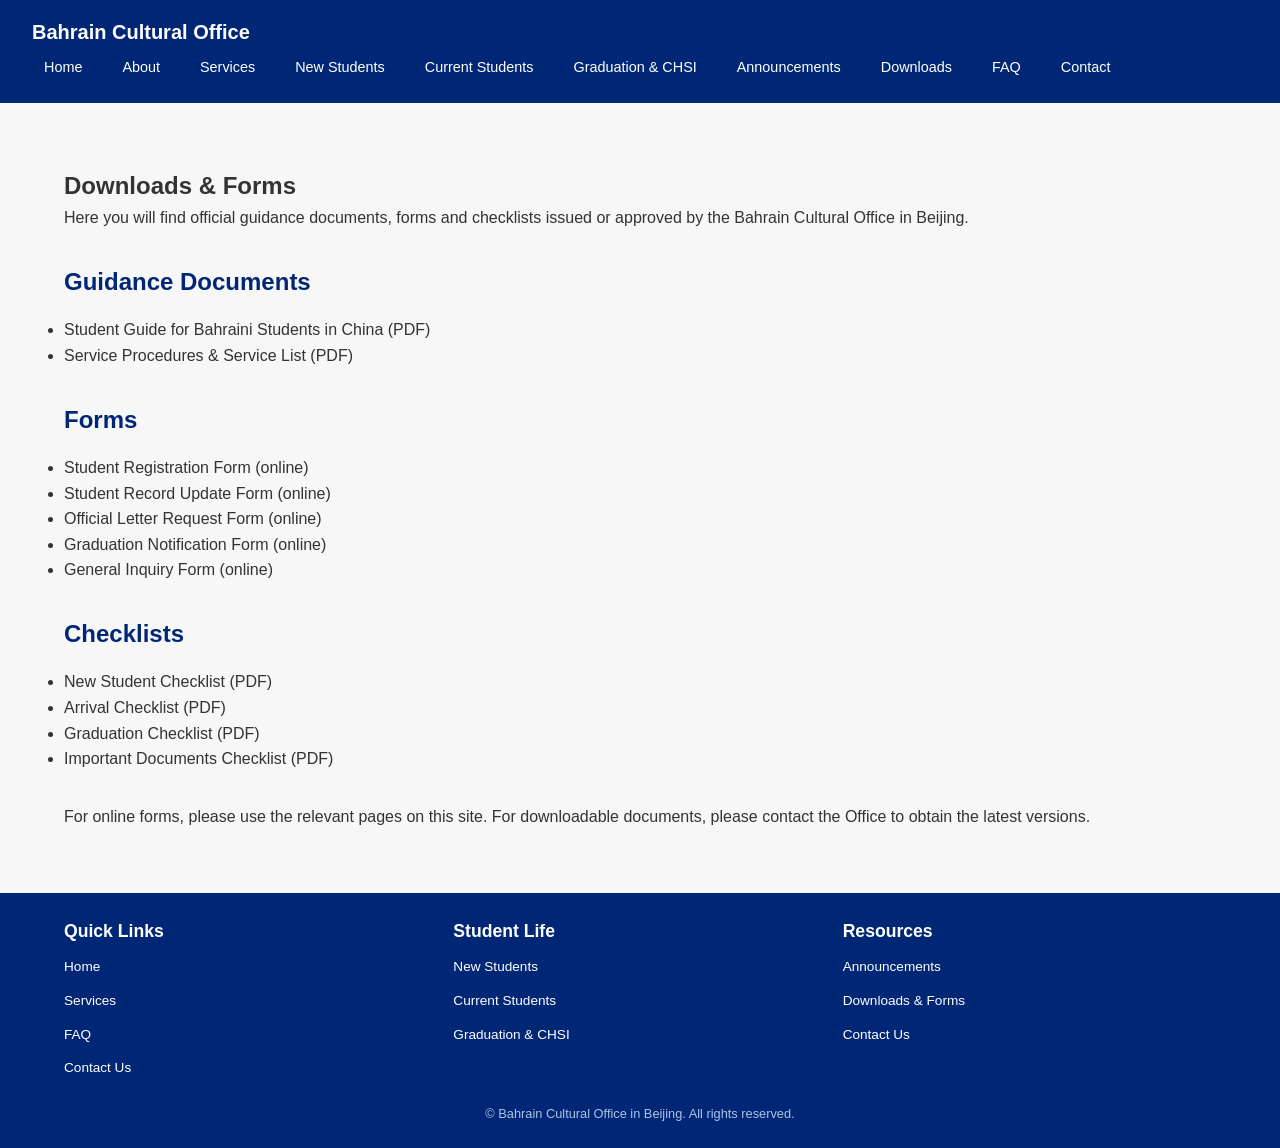
==== downloads.html @ a962391a "Add files via upload" ====
<!DOCTYPE html>
<html lang="en">
<head>
    <meta charset="UTF-8">
    <meta name="viewport" content="width=device-width, initial-scale=1.0">
    <title>Downloads &amp; Forms – Bahrain Cultural Office</title>
    <link rel="stylesheet" href="style.css">
</head>
<body>
    <header>
        <nav>
            <div class="logo"><a href="index.html" style="color:#fff;text-decoration:none;">Bahrain Cultural Office</a></div>
            <ul>
                <li><a href="index.html">Home</a></li>
                <li><a href="about.html">About</a></li>
                <li><a href="services.html">Services</a></li>
                <li><a href="new-students.html">New Students</a></li>
                <li><a href="current-students.html">Current Students</a></li>
                <li><a href="graduation.html">Graduation &amp; CHSI</a></li>
                <li><a href="announcements.html">Announcements</a></li>
                <li><a href="downloads.html">Downloads</a></li>
                <li><a href="faq.html">FAQ</a></li>
                <li><a href="contact.html">Contact</a></li>
            </ul>
        </nav>
    </header>
    <main class="container">
        <section class="section">
            <h1>Downloads &amp; Forms</h1>
            <p>Here you will find official guidance documents, forms and checklists issued or approved by the Bahrain Cultural Office in Beijing.</p>
        </section>
        <section class="section">
            <h2>Guidance Documents</h2>
            <ul>
                <li>Student Guide for Bahraini Students in China (PDF)</li>
                <li>Service Procedures &amp; Service List (PDF)</li>
            </ul>
        </section>
        <section class="section">
            <h2>Forms</h2>
            <ul>
                <li>Student Registration Form (online)</li>
                <li>Student Record Update Form (online)</li>
                <li>Official Letter Request Form (online)</li>
                <li>Graduation Notification Form (online)</li>
                <li>General Inquiry Form (online)</li>
            </ul>
        </section>
        <section class="section">
            <h2>Checklists</h2>
            <ul>
                <li>New Student Checklist (PDF)</li>
                <li>Arrival Checklist (PDF)</li>
                <li>Graduation Checklist (PDF)</li>
                <li>Important Documents Checklist (PDF)</li>
            </ul>
        </section>
        <section class="section">
            <p>For online forms, please use the relevant pages on this site. For downloadable documents, please contact the Office to obtain the latest versions.</p>
        </section>
    </main>
    <footer>
        <div class="footer-container">
            <div>
                <h4>Quick Links</h4>
                <ul>
                    <li><a href="index.html">Home</a></li>
                    <li><a href="services.html">Services</a></li>
                    <li><a href="faq.html">FAQ</a></li>
                    <li><a href="contact.html">Contact Us</a></li>
                </ul>
            </div>
            <div>
                <h4>Student Life</h4>
                <ul>
                    <li><a href="new-students.html">New Students</a></li>
                    <li><a href="current-students.html">Current Students</a></li>
                    <li><a href="graduation.html">Graduation &amp; CHSI</a></li>
                </ul>
            </div>
            <div>
                <h4>Resources</h4>
                <ul>
                    <li><a href="announcements.html">Announcements</a></li>
                    <li><a href="downloads.html">Downloads &amp; Forms</a></li>
                    <li><a href="contact.html">Contact Us</a></li>
                </ul>
            </div>
        </div>
        <p class="copyright">© Bahrain Cultural Office in Beijing. All rights reserved.</p>
    </footer>
</body>
</html>
---- style.css ----
/*
 * Simple CSS for the Bahrain Cultural Office website.
 *
 * The layout uses mobile‑first design principles and a clean,
 * neutral palette appropriate for an official government site.
 * This stylesheet applies to all pages in the website. It defines
 * global typography, navigation, card layouts and responsive
 * behaviours. You can refine colours, spacing or add media queries
 * as needed.
 */

/* Reset */
* {
    box-sizing: border-box;
    margin: 0;
    padding: 0;
}

body {
    font-family: Arial, Helvetica, sans-serif;
    line-height: 1.6;
    color: #333;
    background-color: #f7f7f7;
    margin: 0;
}

a {
    color: #0a5fb3;
    text-decoration: none;
}

a:hover {
    text-decoration: underline;
}

header {
    background-color: #002776;
    color: #fff;
    padding: 1rem 2rem;
}

nav {
    display: flex;
    align-items: center;
    justify-content: space-between;
    flex-wrap: wrap;
}

nav .logo {
    font-weight: bold;
    font-size: 1.25rem;
}

nav ul {
    display: flex;
    flex-wrap: wrap;
    list-style: none;
    gap: 1rem;
}

nav ul li {
    margin: 0;
}

nav ul li a {
    color: #fff;
    padding: 0.5rem 0.75rem;
    border-radius: 4px;
    font-size: 0.9rem;
    display: block;
}

nav ul li a:hover {
    background-color: #0a396f;
}

.container {
    width: 90%;
    max-width: 1200px;
    margin: 0 auto;
    padding: 2rem 0;
}

.hero {
    background-color: #e5eef7;
    padding: 2rem;
    text-align: center;
    border-radius: 6px;
    margin-top: 1rem;
}

.hero h1 {
    font-size: 2rem;
    margin-bottom: 1rem;
    color: #002776;
}

.hero p {
    max-width: 700px;
    margin: 0 auto 1.5rem auto;
    font-size: 1rem;
    color: #333;
}

.hero .btn-group {
    display: flex;
    flex-wrap: wrap;
    justify-content: center;
    gap: 0.75rem;
}

.btn {
    background-color: #002776;
    color: #fff;
    padding: 0.6rem 1rem;
    border-radius: 4px;
    font-size: 0.9rem;
    display: inline-block;
    transition: background-color 0.2s ease;
}

.btn:hover {
    background-color: #0a396f;
}

.section {
    margin-top: 2rem;
}

.section h2 {
    margin-bottom: 1rem;
    font-size: 1.5rem;
    color: #002776;
}

.cards {
    display: grid;
    gap: 1rem;
    grid-template-columns: repeat(auto-fit, minmax(240px, 1fr));
    margin-top: 1rem;
}

.card {
    background-color: #fff;
    border-radius: 6px;
    padding: 1rem;
    box-shadow: 0 1px 4px rgba(0, 0, 0, 0.1);
    height: 100%;
    display: flex;
    flex-direction: column;
    justify-content: space-between;
}

.card h3 {
    margin-bottom: 0.5rem;
    font-size: 1.1rem;
    color: #002776;
}

.card p {
    flex: 1;
    margin-bottom: 1rem;
    color: #555;
}

.card .card-btn {
    align-self: flex-start;
    background-color: #002776;
    color: #fff;
    padding: 0.4rem 0.8rem;
    border-radius: 4px;
    font-size: 0.85rem;
}

.card .card-btn:hover {
    background-color: #0a396f;
}

.announcement {
    list-style: none;
    padding: 0;
}

.announcement li {
    background-color: #fff;
    padding: 0.75rem;
    border-radius: 4px;
    margin-bottom: 0.5rem;
    box-shadow: 0 1px 3px rgba(0, 0, 0, 0.1);
}

.emergency-strip {
    background-color: #e63946;
    color: #fff;
    padding: 1rem;
    text-align: center;
    border-radius: 6px;
    margin-top: 2rem;
}

.emergency-strip a {
    color: #fff;
    font-weight: bold;
    text-decoration: underline;
}

footer {
    background-color: #002776;
    color: #fff;
    padding: 1.5rem 0;
    margin-top: 2rem;
}

footer .footer-container {
    width: 90%;
    max-width: 1200px;
    margin: 0 auto;
    display: grid;
    gap: 1rem;
    grid-template-columns: repeat(auto-fit, minmax(200px, 1fr));
}

footer h4 {
    margin-bottom: 0.5rem;
    font-size: 1.1rem;
}

footer ul {
    list-style: none;
    padding: 0;
}

footer ul li {
    margin-bottom: 0.5rem;
}

footer ul li a {
    color: #fff;
    font-size: 0.85rem;
}

footer ul li a:hover {
    text-decoration: underline;
}

footer .copyright {
    text-align: center;
    margin-top: 1rem;
    font-size: 0.8rem;
    color: #aac4e8;
}

img {
    max-width: 100%;
    height: auto;
    display: block;
}
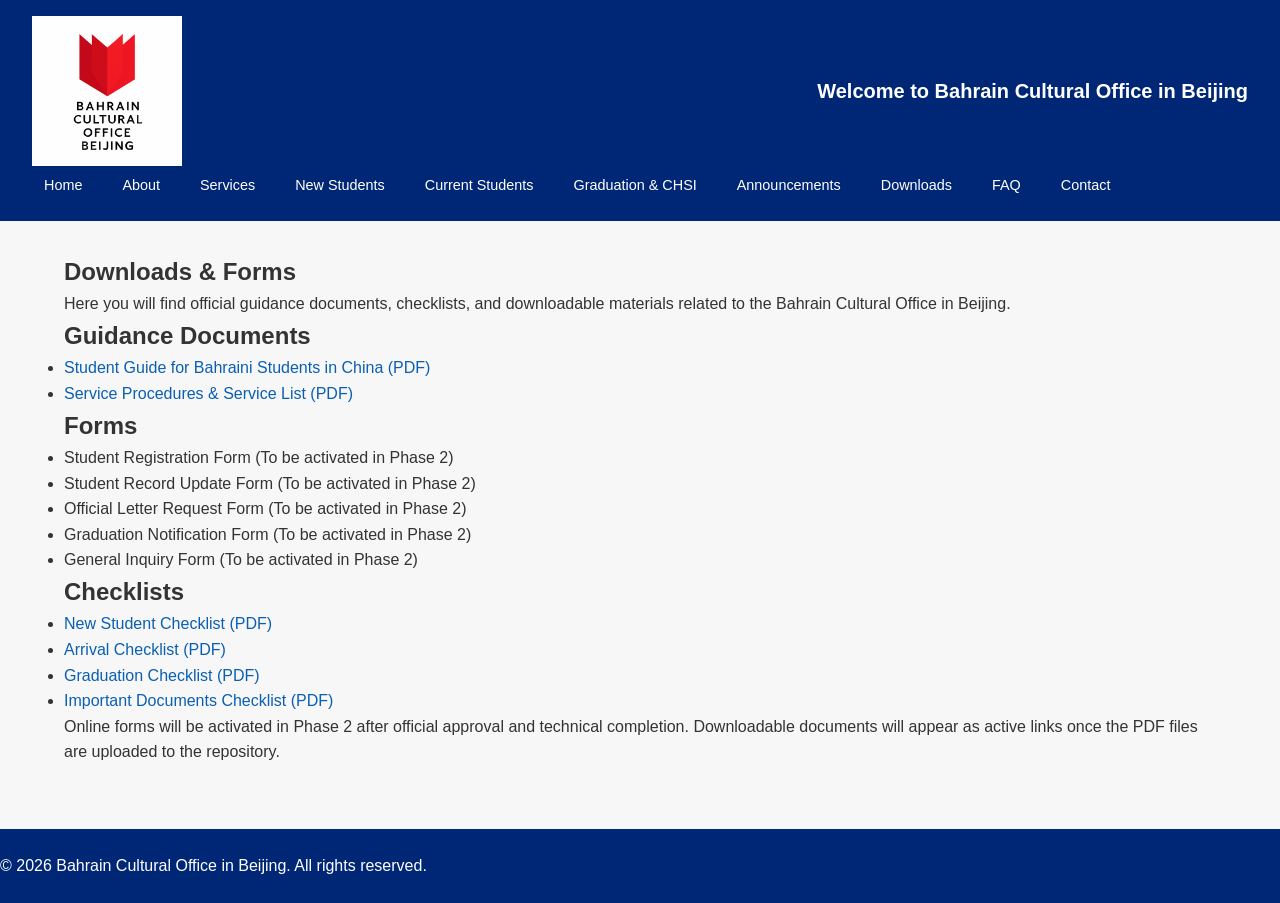
==== commit eeffe8b5: "Update downloads.html" ====
--- a/downloads.html
+++ b/downloads.html
@@ -1,93 +1,81 @@
 <!DOCTYPE html>
 <html lang="en">
 <head>
-    <meta charset="UTF-8">
-    <meta name="viewport" content="width=device-width, initial-scale=1.0">
-    <title>Downloads &amp; Forms – Bahrain Cultural Office</title>
-    <link rel="stylesheet" href="style.css">
+  <meta charset="UTF-8">
+  <meta name="viewport" content="width=device-width, initial-scale=1.0">
+  <title>Downloads | Bahrain Cultural Office Beijing</title>
+  <link rel="stylesheet" href="style.css">
 </head>
 <body>
-    <header>
-        <nav>
-            <div class="logo"><a href="index.html" style="color:#fff;text-decoration:none;">Bahrain Cultural Office</a></div>
-            <ul>
-                <li><a href="index.html">Home</a></li>
-                <li><a href="about.html">About</a></li>
-                <li><a href="services.html">Services</a></li>
-                <li><a href="new-students.html">New Students</a></li>
-                <li><a href="current-students.html">Current Students</a></li>
-                <li><a href="graduation.html">Graduation &amp; CHSI</a></li>
-                <li><a href="announcements.html">Announcements</a></li>
-                <li><a href="downloads.html">Downloads</a></li>
-                <li><a href="faq.html">FAQ</a></li>
-                <li><a href="contact.html">Contact</a></li>
-            </ul>
-        </nav>
-    </header>
-    <main class="container">
-        <section class="section">
-            <h1>Downloads &amp; Forms</h1>
-            <p>Here you will find official guidance documents, forms and checklists issued or approved by the Bahrain Cultural Office in Beijing.</p>
-        </section>
-        <section class="section">
-            <h2>Guidance Documents</h2>
-            <ul>
-                <li>Student Guide for Bahraini Students in China (PDF)</li>
-                <li>Service Procedures &amp; Service List (PDF)</li>
-            </ul>
-        </section>
-        <section class="section">
-            <h2>Forms</h2>
-            <ul>
-                <li>Student Registration Form (online)</li>
-                <li>Student Record Update Form (online)</li>
-                <li>Official Letter Request Form (online)</li>
-                <li>Graduation Notification Form (online)</li>
-                <li>General Inquiry Form (online)</li>
-            </ul>
-        </section>
-        <section class="section">
-            <h2>Checklists</h2>
-            <ul>
-                <li>New Student Checklist (PDF)</li>
-                <li>Arrival Checklist (PDF)</li>
-                <li>Graduation Checklist (PDF)</li>
-                <li>Important Documents Checklist (PDF)</li>
-            </ul>
-        </section>
-        <section class="section">
-            <p>For online forms, please use the relevant pages on this site. For downloadable documents, please contact the Office to obtain the latest versions.</p>
-        </section>
-    </main>
-    <footer>
-        <div class="footer-container">
-            <div>
-                <h4>Quick Links</h4>
-                <ul>
-                    <li><a href="index.html">Home</a></li>
-                    <li><a href="services.html">Services</a></li>
-                    <li><a href="faq.html">FAQ</a></li>
-                    <li><a href="contact.html">Contact Us</a></li>
-                </ul>
-            </div>
-            <div>
-                <h4>Student Life</h4>
-                <ul>
-                    <li><a href="new-students.html">New Students</a></li>
-                    <li><a href="current-students.html">Current Students</a></li>
-                    <li><a href="graduation.html">Graduation &amp; CHSI</a></li>
-                </ul>
-            </div>
-            <div>
-                <h4>Resources</h4>
-                <ul>
-                    <li><a href="announcements.html">Announcements</a></li>
-                    <li><a href="downloads.html">Downloads &amp; Forms</a></li>
-                    <li><a href="contact.html">Contact Us</a></li>
-                </ul>
-            </div>
-        </div>
-        <p class="copyright">© Bahrain Cultural Office in Beijing. All rights reserved.</p>
-    </footer>
+  <header>
+    <nav>
+      <img src="BCOBeijing.PNG" width="150" alt="BCO Beijing logo">
+      <div class="logo">
+        <a href="index.html" style="color:#fff;text-decoration:none;">Welcome to Bahrain Cultural Office in Beijing</a>
+      </div>
+      <ul>
+        <li><a href="index.html">Home</a></li>
+        <li><a href="about.html">About</a></li>
+        <li><a href="services.html">Services</a></li>
+        <li><a href="new-students.html">New Students</a></li>
+        <li><a href="current-students.html">Current Students</a></li>
+        <li><a href="graduation.html">Graduation & CHSI</a></li>
+        <li><a href="announcements.html">Announcements</a></li>
+        <li><a href="downloads.html">Downloads</a></li>
+        <li><a href="faq.html">FAQ</a></li>
+        <li><a href="contact.html">Contact</a></li>
+      </ul>
+    </nav>
+  </header>
+
+  <main class="container">
+    <section class="page-header">
+      <h1>Downloads & Forms</h1>
+      <p>
+        Here you will find official guidance documents, checklists, and downloadable materials
+        related to the Bahrain Cultural Office in Beijing.
+      </p>
+    </section>
+
+    <section class="content-section">
+      <h2>Guidance Documents</h2>
+      <ul>
+        <li><a href="student_guide.pdf" target="_blank">Student Guide for Bahraini Students in China (PDF)</a></li>
+        <li><a href="service_procedures_list.pdf" target="_blank">Service Procedures & Service List (PDF)</a></li>
+      </ul>
+    </section>
+
+    <section class="content-section">
+      <h2>Forms</h2>
+      <ul>
+        <li>Student Registration Form (To be activated in Phase 2)</li>
+        <li>Student Record Update Form (To be activated in Phase 2)</li>
+        <li>Official Letter Request Form (To be activated in Phase 2)</li>
+        <li>Graduation Notification Form (To be activated in Phase 2)</li>
+        <li>General Inquiry Form (To be activated in Phase 2)</li>
+      </ul>
+    </section>
+
+    <section class="content-section">
+      <h2>Checklists</h2>
+      <ul>
+        <li><a href="new_student_checklist.pdf" target="_blank">New Student Checklist (PDF)</a></li>
+        <li><a href="arrival_checklist.pdf" target="_blank">Arrival Checklist (PDF)</a></li>
+        <li><a href="graduation_checklist.pdf" target="_blank">Graduation Checklist (PDF)</a></li>
+        <li><a href="important_documents_checklist.pdf" target="_blank">Important Documents Checklist (PDF)</a></li>
+      </ul>
+    </section>
+
+    <section class="content-section">
+      <p>
+        Online forms will be activated in Phase 2 after official approval and technical completion.
+        Downloadable documents will appear as active links once the PDF files are uploaded to the repository.
+      </p>
+    </section>
+  </main>
+
+  <footer>
+    <p>&copy; 2026 Bahrain Cultural Office in Beijing. All rights reserved.</p>
+  </footer>
 </body>
-</html>+</html>
